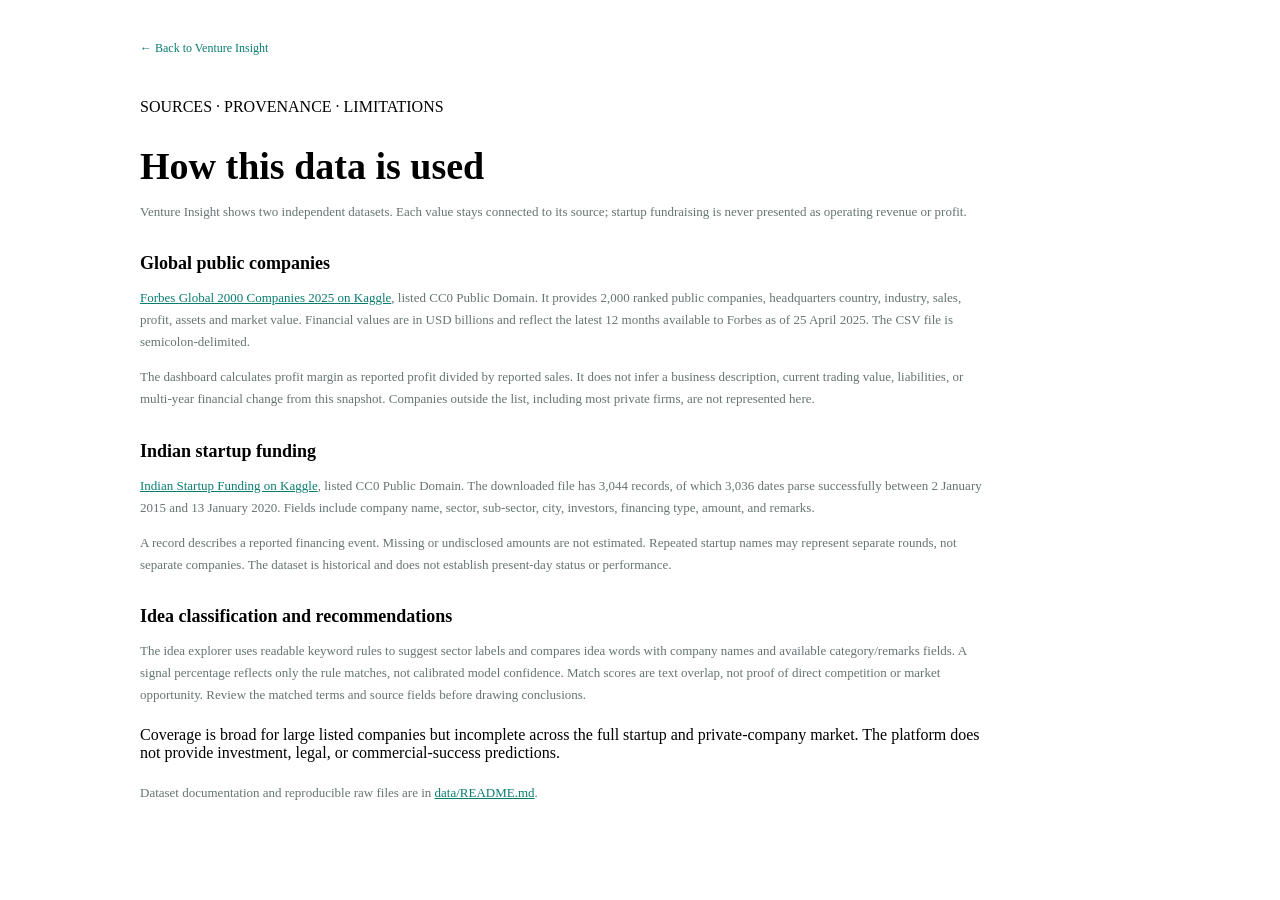
==== web/methodology.html @ 987d599c "feat: build local venture market intelligence dashboard" ====
<!doctype html><html lang="en"><head><meta charset="utf-8"><meta name="viewport" content="width=device-width,initial-scale=1"><title>Data methodology — Venture Insight</title><link rel="stylesheet" href="/styles.css"><style>main{max-width:1000px;margin:0 auto;padding:30px 24px}.back{color:#0a7c71;text-decoration:none;font-size:12px}.method{max-width:850px}.method h1{font:700 38px Manrope;margin:28px 0 10px}.method h2{font:700 18px Manrope;margin:30px 0 8px}.method p,.method li{color:#667472;font-size:13px;line-height:1.7}.method a{color:#0a7c71}.method .notice{margin:20px 0}</style></head><body><main><a class="back" href="/#overview">← Back to Venture Insight</a><article class="method"><div class="eyebrow" style="margin-top:42px">SOURCES · PROVENANCE · LIMITATIONS</div><h1>How this data is used</h1><p>Venture Insight shows two independent datasets. Each value stays connected to its source; startup fundraising is never presented as operating revenue or profit.</p><h2>Global public companies</h2><p><a href="https://www.kaggle.com/datasets/ellimaaac/forbes-the-global-2000-companies-2025">Forbes Global 2000 Companies 2025 on Kaggle</a>, listed CC0 Public Domain. It provides 2,000 ranked public companies, headquarters country, industry, sales, profit, assets and market value. Financial values are in USD billions and reflect the latest 12 months available to Forbes as of 25 April 2025. The CSV file is semicolon-delimited.</p><p>The dashboard calculates profit margin as reported profit divided by reported sales. It does not infer a business description, current trading value, liabilities, or multi-year financial change from this snapshot. Companies outside the list, including most private firms, are not represented here.</p><h2>Indian startup funding</h2><p><a href="https://www.kaggle.com/datasets/sudalairajkumar/indian-startup-funding">Indian Startup Funding on Kaggle</a>, listed CC0 Public Domain. The downloaded file has 3,044 records, of which 3,036 dates parse successfully between 2 January 2015 and 13 January 2020. Fields include company name, sector, sub-sector, city, investors, financing type, amount, and remarks.</p><p>A record describes a reported financing event. Missing or undisclosed amounts are not estimated. Repeated startup names may represent separate rounds, not separate companies. The dataset is historical and does not establish present-day status or performance.</p><h2>Idea classification and recommendations</h2><p>The idea explorer uses readable keyword rules to suggest sector labels and compares idea words with company names and available category/remarks fields. A signal percentage reflects only the rule matches, not calibrated model confidence. Match scores are text overlap, not proof of direct competition or market opportunity. Review the matched terms and source fields before drawing conclusions.</p><div class="notice">Coverage is broad for large listed companies but incomplete across the full startup and private-company market. The platform does not provide investment, legal, or commercial-success predictions.</div><p>Dataset documentation and reproducible raw files are in <a href="https://github.com/ArshSharma21/venture-insight/blob/main/data/README.md">data/README.md</a>.</p></article></main></body></html>
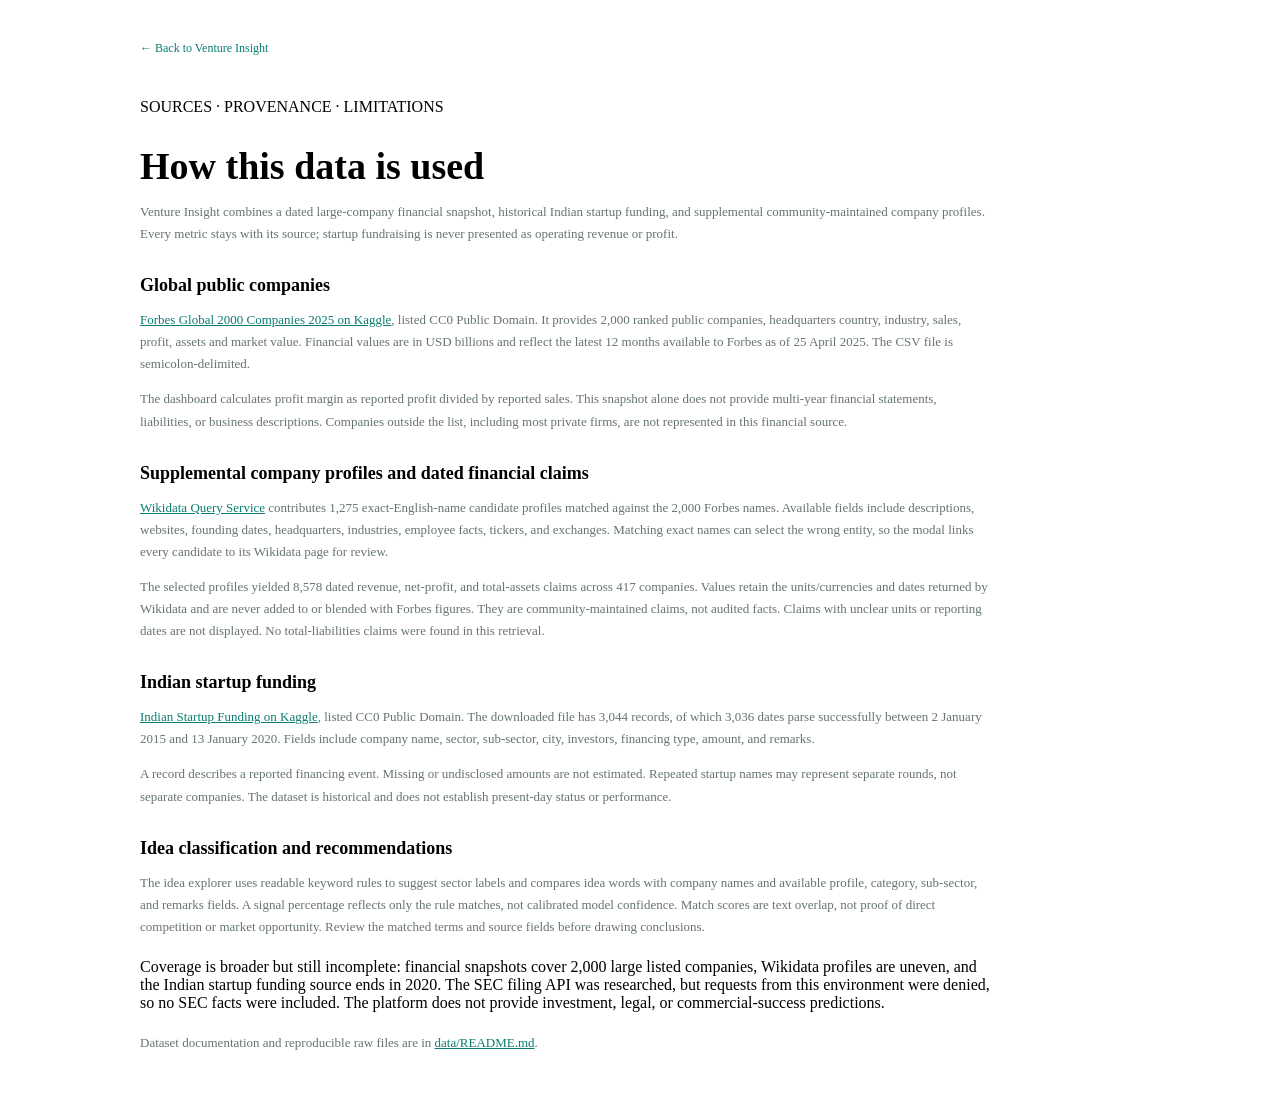
==== commit 0f0a1d43: "feat: enrich company profiles and financial history" ====
--- a/web/methodology.html
+++ b/web/methodology.html
@@ -1 +1 @@
-<!doctype html><html lang="en"><head><meta charset="utf-8"><meta name="viewport" content="width=device-width,initial-scale=1"><title>Data methodology — Venture Insight</title><link rel="stylesheet" href="/styles.css"><style>main{max-width:1000px;margin:0 auto;padding:30px 24px}.back{color:#0a7c71;text-decoration:none;font-size:12px}.method{max-width:850px}.method h1{font:700 38px Manrope;margin:28px 0 10px}.method h2{font:700 18px Manrope;margin:30px 0 8px}.method p,.method li{color:#667472;font-size:13px;line-height:1.7}.method a{color:#0a7c71}.method .notice{margin:20px 0}</style></head><body><main><a class="back" href="/#overview">← Back to Venture Insight</a><article class="method"><div class="eyebrow" style="margin-top:42px">SOURCES · PROVENANCE · LIMITATIONS</div><h1>How this data is used</h1><p>Venture Insight shows two independent datasets. Each value stays connected to its source; startup fundraising is never presented as operating revenue or profit.</p><h2>Global public companies</h2><p><a href="https://www.kaggle.com/datasets/ellimaaac/forbes-the-global-2000-companies-2025">Forbes Global 2000 Companies 2025 on Kaggle</a>, listed CC0 Public Domain. It provides 2,000 ranked public companies, headquarters country, industry, sales, profit, assets and market value. Financial values are in USD billions and reflect the latest 12 months available to Forbes as of 25 April 2025. The CSV file is semicolon-delimited.</p><p>The dashboard calculates profit margin as reported profit divided by reported sales. It does not infer a business description, current trading value, liabilities, or multi-year financial change from this snapshot. Companies outside the list, including most private firms, are not represented here.</p><h2>Indian startup funding</h2><p><a href="https://www.kaggle.com/datasets/sudalairajkumar/indian-startup-funding">Indian Startup Funding on Kaggle</a>, listed CC0 Public Domain. The downloaded file has 3,044 records, of which 3,036 dates parse successfully between 2 January 2015 and 13 January 2020. Fields include company name, sector, sub-sector, city, investors, financing type, amount, and remarks.</p><p>A record describes a reported financing event. Missing or undisclosed amounts are not estimated. Repeated startup names may represent separate rounds, not separate companies. The dataset is historical and does not establish present-day status or performance.</p><h2>Idea classification and recommendations</h2><p>The idea explorer uses readable keyword rules to suggest sector labels and compares idea words with company names and available category/remarks fields. A signal percentage reflects only the rule matches, not calibrated model confidence. Match scores are text overlap, not proof of direct competition or market opportunity. Review the matched terms and source fields before drawing conclusions.</p><div class="notice">Coverage is broad for large listed companies but incomplete across the full startup and private-company market. The platform does not provide investment, legal, or commercial-success predictions.</div><p>Dataset documentation and reproducible raw files are in <a href="https://github.com/ArshSharma21/venture-insight/blob/main/data/README.md">data/README.md</a>.</p></article></main></body></html>
+<!doctype html><html lang="en"><head><meta charset="utf-8"><meta name="viewport" content="width=device-width,initial-scale=1"><title>Data methodology — Venture Insight</title><link rel="stylesheet" href="/styles.css"><style>main{max-width:1000px;margin:0 auto;padding:30px 24px}.back{color:#0a7c71;text-decoration:none;font-size:12px}.method{max-width:850px}.method h1{font:700 38px Manrope;margin:28px 0 10px}.method h2{font:700 18px Manrope;margin:30px 0 8px}.method p,.method li{color:#667472;font-size:13px;line-height:1.7}.method a{color:#0a7c71}.method .notice{margin:20px 0}</style></head><body><main><a class="back" href="/#overview">← Back to Venture Insight</a><article class="method"><div class="eyebrow" style="margin-top:42px">SOURCES · PROVENANCE · LIMITATIONS</div><h1>How this data is used</h1><p>Venture Insight combines a dated large-company financial snapshot, historical Indian startup funding, and supplemental community-maintained company profiles. Every metric stays with its source; startup fundraising is never presented as operating revenue or profit.</p><h2>Global public companies</h2><p><a href="https://www.kaggle.com/datasets/ellimaaac/forbes-the-global-2000-companies-2025">Forbes Global 2000 Companies 2025 on Kaggle</a>, listed CC0 Public Domain. It provides 2,000 ranked public companies, headquarters country, industry, sales, profit, assets and market value. Financial values are in USD billions and reflect the latest 12 months available to Forbes as of 25 April 2025. The CSV file is semicolon-delimited.</p><p>The dashboard calculates profit margin as reported profit divided by reported sales. This snapshot alone does not provide multi-year financial statements, liabilities, or business descriptions. Companies outside the list, including most private firms, are not represented in this financial source.</p><h2>Supplemental company profiles and dated financial claims</h2><p><a href="https://query.wikidata.org/">Wikidata Query Service</a> contributes 1,275 exact-English-name candidate profiles matched against the 2,000 Forbes names. Available fields include descriptions, websites, founding dates, headquarters, industries, employee facts, tickers, and exchanges. Matching exact names can select the wrong entity, so the modal links every candidate to its Wikidata page for review.</p><p>The selected profiles yielded 8,578 dated revenue, net-profit, and total-assets claims across 417 companies. Values retain the units/currencies and dates returned by Wikidata and are never added to or blended with Forbes figures. They are community-maintained claims, not audited facts. Claims with unclear units or reporting dates are not displayed. No total-liabilities claims were found in this retrieval.</p><h2>Indian startup funding</h2><p><a href="https://www.kaggle.com/datasets/sudalairajkumar/indian-startup-funding">Indian Startup Funding on Kaggle</a>, listed CC0 Public Domain. The downloaded file has 3,044 records, of which 3,036 dates parse successfully between 2 January 2015 and 13 January 2020. Fields include company name, sector, sub-sector, city, investors, financing type, amount, and remarks.</p><p>A record describes a reported financing event. Missing or undisclosed amounts are not estimated. Repeated startup names may represent separate rounds, not separate companies. The dataset is historical and does not establish present-day status or performance.</p><h2>Idea classification and recommendations</h2><p>The idea explorer uses readable keyword rules to suggest sector labels and compares idea words with company names and available profile, category, sub-sector, and remarks fields. A signal percentage reflects only the rule matches, not calibrated model confidence. Match scores are text overlap, not proof of direct competition or market opportunity. Review the matched terms and source fields before drawing conclusions.</p><div class="notice">Coverage is broader but still incomplete: financial snapshots cover 2,000 large listed companies, Wikidata profiles are uneven, and the Indian startup funding source ends in 2020. The SEC filing API was researched, but requests from this environment were denied, so no SEC facts were included. The platform does not provide investment, legal, or commercial-success predictions.</div><p>Dataset documentation and reproducible raw files are in <a href="https://github.com/ArshSharma21/venture-insight/blob/main/data/README.md">data/README.md</a>.</p></article></main></body></html>
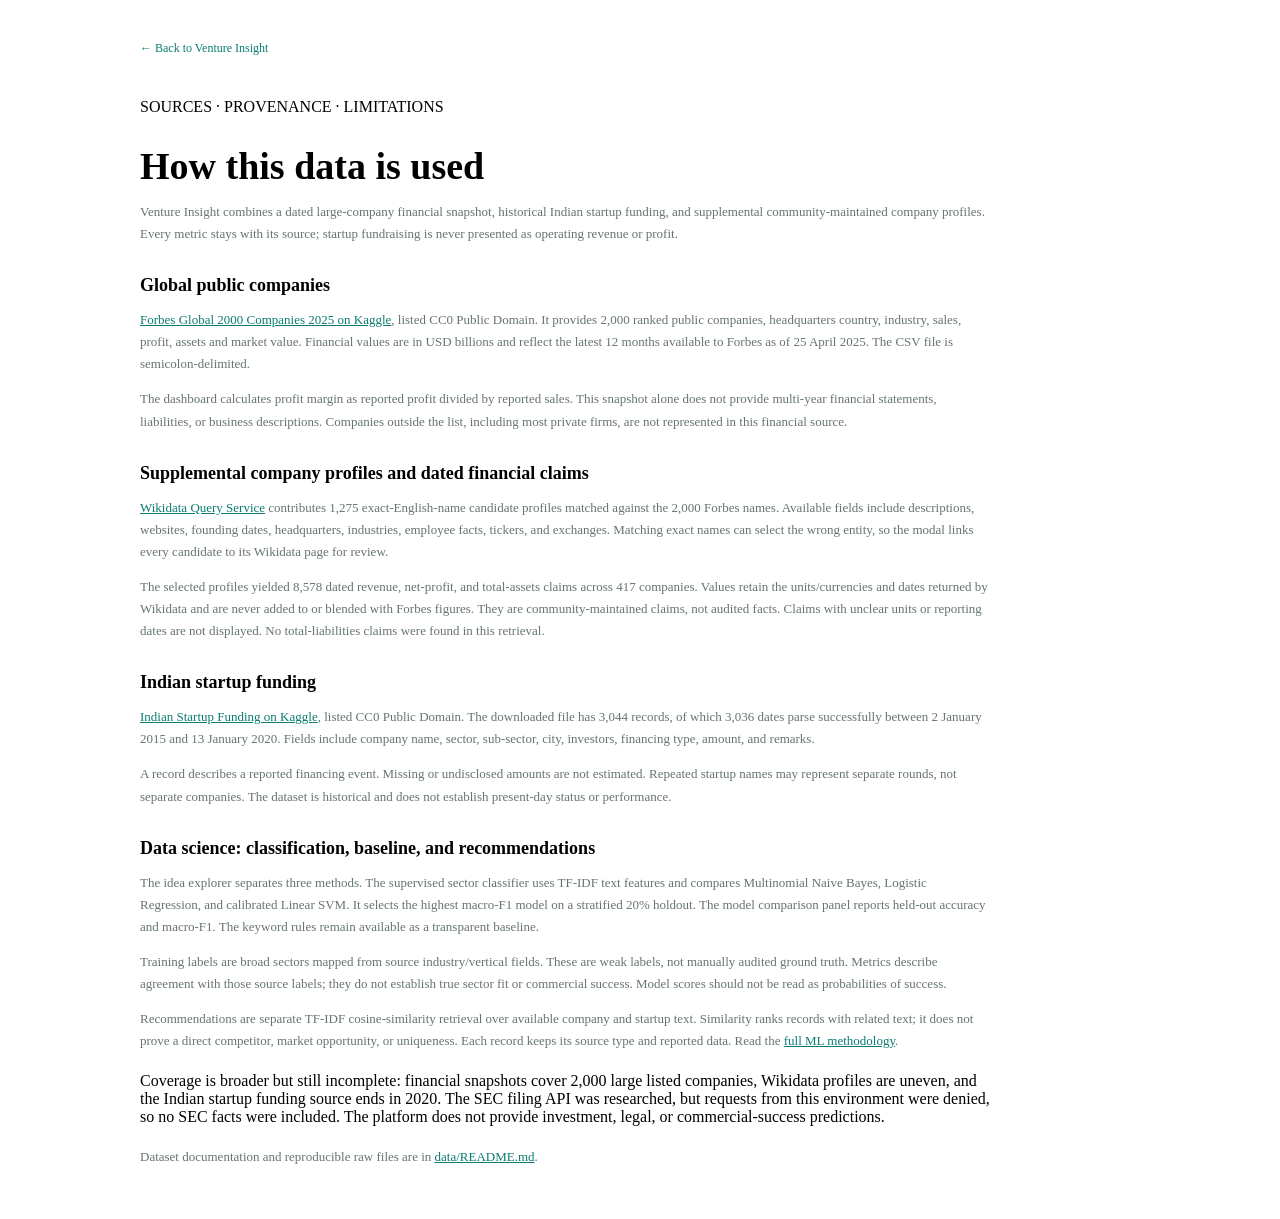
==== commit ffc8d67d: "feat: add evaluated ML classification pipeline" ====
--- a/web/methodology.html
+++ b/web/methodology.html
@@ -1 +1 @@
-<!doctype html><html lang="en"><head><meta charset="utf-8"><meta name="viewport" content="width=device-width,initial-scale=1"><title>Data methodology — Venture Insight</title><link rel="stylesheet" href="/styles.css"><style>main{max-width:1000px;margin:0 auto;padding:30px 24px}.back{color:#0a7c71;text-decoration:none;font-size:12px}.method{max-width:850px}.method h1{font:700 38px Manrope;margin:28px 0 10px}.method h2{font:700 18px Manrope;margin:30px 0 8px}.method p,.method li{color:#667472;font-size:13px;line-height:1.7}.method a{color:#0a7c71}.method .notice{margin:20px 0}</style></head><body><main><a class="back" href="/#overview">← Back to Venture Insight</a><article class="method"><div class="eyebrow" style="margin-top:42px">SOURCES · PROVENANCE · LIMITATIONS</div><h1>How this data is used</h1><p>Venture Insight combines a dated large-company financial snapshot, historical Indian startup funding, and supplemental community-maintained company profiles. Every metric stays with its source; startup fundraising is never presented as operating revenue or profit.</p><h2>Global public companies</h2><p><a href="https://www.kaggle.com/datasets/ellimaaac/forbes-the-global-2000-companies-2025">Forbes Global 2000 Companies 2025 on Kaggle</a>, listed CC0 Public Domain. It provides 2,000 ranked public companies, headquarters country, industry, sales, profit, assets and market value. Financial values are in USD billions and reflect the latest 12 months available to Forbes as of 25 April 2025. The CSV file is semicolon-delimited.</p><p>The dashboard calculates profit margin as reported profit divided by reported sales. This snapshot alone does not provide multi-year financial statements, liabilities, or business descriptions. Companies outside the list, including most private firms, are not represented in this financial source.</p><h2>Supplemental company profiles and dated financial claims</h2><p><a href="https://query.wikidata.org/">Wikidata Query Service</a> contributes 1,275 exact-English-name candidate profiles matched against the 2,000 Forbes names. Available fields include descriptions, websites, founding dates, headquarters, industries, employee facts, tickers, and exchanges. Matching exact names can select the wrong entity, so the modal links every candidate to its Wikidata page for review.</p><p>The selected profiles yielded 8,578 dated revenue, net-profit, and total-assets claims across 417 companies. Values retain the units/currencies and dates returned by Wikidata and are never added to or blended with Forbes figures. They are community-maintained claims, not audited facts. Claims with unclear units or reporting dates are not displayed. No total-liabilities claims were found in this retrieval.</p><h2>Indian startup funding</h2><p><a href="https://www.kaggle.com/datasets/sudalairajkumar/indian-startup-funding">Indian Startup Funding on Kaggle</a>, listed CC0 Public Domain. The downloaded file has 3,044 records, of which 3,036 dates parse successfully between 2 January 2015 and 13 January 2020. Fields include company name, sector, sub-sector, city, investors, financing type, amount, and remarks.</p><p>A record describes a reported financing event. Missing or undisclosed amounts are not estimated. Repeated startup names may represent separate rounds, not separate companies. The dataset is historical and does not establish present-day status or performance.</p><h2>Idea classification and recommendations</h2><p>The idea explorer uses readable keyword rules to suggest sector labels and compares idea words with company names and available profile, category, sub-sector, and remarks fields. A signal percentage reflects only the rule matches, not calibrated model confidence. Match scores are text overlap, not proof of direct competition or market opportunity. Review the matched terms and source fields before drawing conclusions.</p><div class="notice">Coverage is broader but still incomplete: financial snapshots cover 2,000 large listed companies, Wikidata profiles are uneven, and the Indian startup funding source ends in 2020. The SEC filing API was researched, but requests from this environment were denied, so no SEC facts were included. The platform does not provide investment, legal, or commercial-success predictions.</div><p>Dataset documentation and reproducible raw files are in <a href="https://github.com/ArshSharma21/venture-insight/blob/main/data/README.md">data/README.md</a>.</p></article></main></body></html>
+<!doctype html><html lang="en"><head><meta charset="utf-8"><meta name="viewport" content="width=device-width,initial-scale=1"><title>Data methodology — Venture Insight</title><link rel="stylesheet" href="/styles.css"><style>main{max-width:1000px;margin:0 auto;padding:30px 24px}.back{color:#0a7c71;text-decoration:none;font-size:12px}.method{max-width:850px}.method h1{font:700 38px Manrope;margin:28px 0 10px}.method h2{font:700 18px Manrope;margin:30px 0 8px}.method p,.method li{color:#667472;font-size:13px;line-height:1.7}.method a{color:#0a7c71}.method .notice{margin:20px 0}</style></head><body><main><a class="back" href="/#overview">← Back to Venture Insight</a><article class="method"><div class="eyebrow" style="margin-top:42px">SOURCES · PROVENANCE · LIMITATIONS</div><h1>How this data is used</h1><p>Venture Insight combines a dated large-company financial snapshot, historical Indian startup funding, and supplemental community-maintained company profiles. Every metric stays with its source; startup fundraising is never presented as operating revenue or profit.</p><h2>Global public companies</h2><p><a href="https://www.kaggle.com/datasets/ellimaaac/forbes-the-global-2000-companies-2025">Forbes Global 2000 Companies 2025 on Kaggle</a>, listed CC0 Public Domain. It provides 2,000 ranked public companies, headquarters country, industry, sales, profit, assets and market value. Financial values are in USD billions and reflect the latest 12 months available to Forbes as of 25 April 2025. The CSV file is semicolon-delimited.</p><p>The dashboard calculates profit margin as reported profit divided by reported sales. This snapshot alone does not provide multi-year financial statements, liabilities, or business descriptions. Companies outside the list, including most private firms, are not represented in this financial source.</p><h2>Supplemental company profiles and dated financial claims</h2><p><a href="https://query.wikidata.org/">Wikidata Query Service</a> contributes 1,275 exact-English-name candidate profiles matched against the 2,000 Forbes names. Available fields include descriptions, websites, founding dates, headquarters, industries, employee facts, tickers, and exchanges. Matching exact names can select the wrong entity, so the modal links every candidate to its Wikidata page for review.</p><p>The selected profiles yielded 8,578 dated revenue, net-profit, and total-assets claims across 417 companies. Values retain the units/currencies and dates returned by Wikidata and are never added to or blended with Forbes figures. They are community-maintained claims, not audited facts. Claims with unclear units or reporting dates are not displayed. No total-liabilities claims were found in this retrieval.</p><h2>Indian startup funding</h2><p><a href="https://www.kaggle.com/datasets/sudalairajkumar/indian-startup-funding">Indian Startup Funding on Kaggle</a>, listed CC0 Public Domain. The downloaded file has 3,044 records, of which 3,036 dates parse successfully between 2 January 2015 and 13 January 2020. Fields include company name, sector, sub-sector, city, investors, financing type, amount, and remarks.</p><p>A record describes a reported financing event. Missing or undisclosed amounts are not estimated. Repeated startup names may represent separate rounds, not separate companies. The dataset is historical and does not establish present-day status or performance.</p><h2 id="ml-methods">Data science: classification, baseline, and recommendations</h2><p>The idea explorer separates three methods. The supervised sector classifier uses TF-IDF text features and compares Multinomial Naive Bayes, Logistic Regression, and calibrated Linear SVM. It selects the highest macro-F1 model on a stratified 20% holdout. The model comparison panel reports held-out accuracy and macro-F1. The keyword rules remain available as a transparent baseline.</p><p>Training labels are broad sectors mapped from source industry/vertical fields. These are weak labels, not manually audited ground truth. Metrics describe agreement with those source labels; they do not establish true sector fit or commercial success. Model scores should not be read as probabilities of success.</p><p>Recommendations are separate TF-IDF cosine-similarity retrieval over available company and startup text. Similarity ranks records with related text; it does not prove a direct competitor, market opportunity, or uniqueness. Each record keeps its source type and reported data. Read the <a href="/methodology.html#ml-methods">full ML methodology</a>.</p><div class="notice">Coverage is broader but still incomplete: financial snapshots cover 2,000 large listed companies, Wikidata profiles are uneven, and the Indian startup funding source ends in 2020. The SEC filing API was researched, but requests from this environment were denied, so no SEC facts were included. The platform does not provide investment, legal, or commercial-success predictions.</div><p>Dataset documentation and reproducible raw files are in <a href="https://github.com/ArshSharma21/venture-insight/blob/main/data/README.md">data/README.md</a>.</p></article></main></body></html>
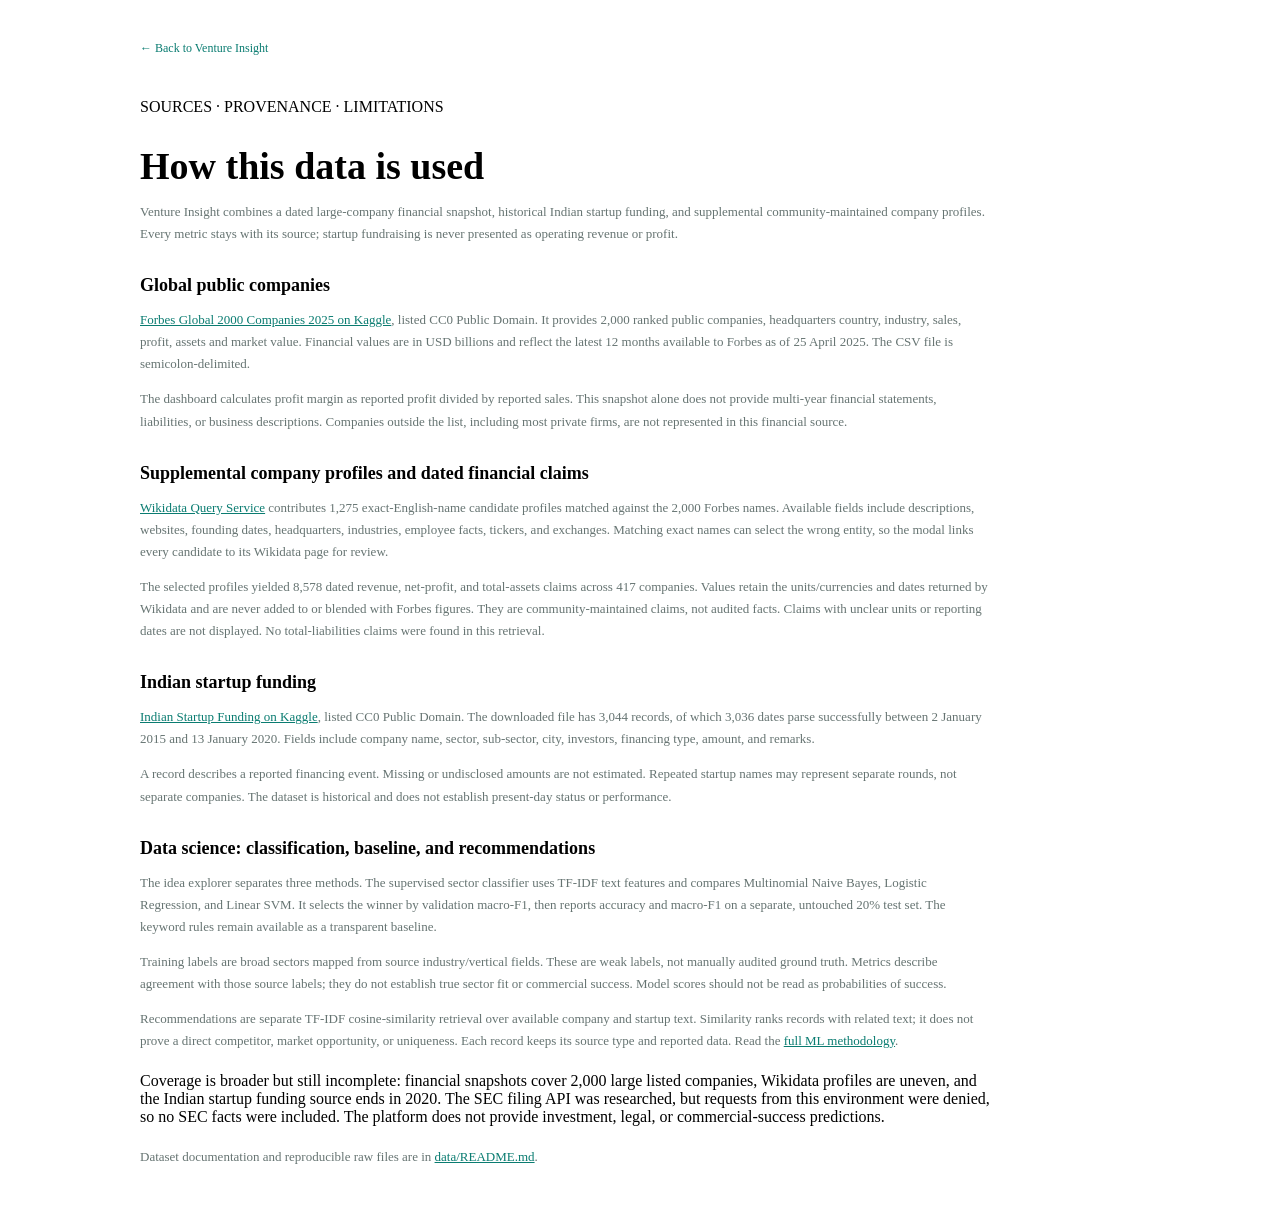
==== commit 9d001f24: "fix: separate validation and final classifier evaluation" ====
--- a/web/methodology.html
+++ b/web/methodology.html
@@ -1 +1 @@
-<!doctype html><html lang="en"><head><meta charset="utf-8"><meta name="viewport" content="width=device-width,initial-scale=1"><title>Data methodology — Venture Insight</title><link rel="stylesheet" href="/styles.css"><style>main{max-width:1000px;margin:0 auto;padding:30px 24px}.back{color:#0a7c71;text-decoration:none;font-size:12px}.method{max-width:850px}.method h1{font:700 38px Manrope;margin:28px 0 10px}.method h2{font:700 18px Manrope;margin:30px 0 8px}.method p,.method li{color:#667472;font-size:13px;line-height:1.7}.method a{color:#0a7c71}.method .notice{margin:20px 0}</style></head><body><main><a class="back" href="/#overview">← Back to Venture Insight</a><article class="method"><div class="eyebrow" style="margin-top:42px">SOURCES · PROVENANCE · LIMITATIONS</div><h1>How this data is used</h1><p>Venture Insight combines a dated large-company financial snapshot, historical Indian startup funding, and supplemental community-maintained company profiles. Every metric stays with its source; startup fundraising is never presented as operating revenue or profit.</p><h2>Global public companies</h2><p><a href="https://www.kaggle.com/datasets/ellimaaac/forbes-the-global-2000-companies-2025">Forbes Global 2000 Companies 2025 on Kaggle</a>, listed CC0 Public Domain. It provides 2,000 ranked public companies, headquarters country, industry, sales, profit, assets and market value. Financial values are in USD billions and reflect the latest 12 months available to Forbes as of 25 April 2025. The CSV file is semicolon-delimited.</p><p>The dashboard calculates profit margin as reported profit divided by reported sales. This snapshot alone does not provide multi-year financial statements, liabilities, or business descriptions. Companies outside the list, including most private firms, are not represented in this financial source.</p><h2>Supplemental company profiles and dated financial claims</h2><p><a href="https://query.wikidata.org/">Wikidata Query Service</a> contributes 1,275 exact-English-name candidate profiles matched against the 2,000 Forbes names. Available fields include descriptions, websites, founding dates, headquarters, industries, employee facts, tickers, and exchanges. Matching exact names can select the wrong entity, so the modal links every candidate to its Wikidata page for review.</p><p>The selected profiles yielded 8,578 dated revenue, net-profit, and total-assets claims across 417 companies. Values retain the units/currencies and dates returned by Wikidata and are never added to or blended with Forbes figures. They are community-maintained claims, not audited facts. Claims with unclear units or reporting dates are not displayed. No total-liabilities claims were found in this retrieval.</p><h2>Indian startup funding</h2><p><a href="https://www.kaggle.com/datasets/sudalairajkumar/indian-startup-funding">Indian Startup Funding on Kaggle</a>, listed CC0 Public Domain. The downloaded file has 3,044 records, of which 3,036 dates parse successfully between 2 January 2015 and 13 January 2020. Fields include company name, sector, sub-sector, city, investors, financing type, amount, and remarks.</p><p>A record describes a reported financing event. Missing or undisclosed amounts are not estimated. Repeated startup names may represent separate rounds, not separate companies. The dataset is historical and does not establish present-day status or performance.</p><h2 id="ml-methods">Data science: classification, baseline, and recommendations</h2><p>The idea explorer separates three methods. The supervised sector classifier uses TF-IDF text features and compares Multinomial Naive Bayes, Logistic Regression, and calibrated Linear SVM. It selects the highest macro-F1 model on a stratified 20% holdout. The model comparison panel reports held-out accuracy and macro-F1. The keyword rules remain available as a transparent baseline.</p><p>Training labels are broad sectors mapped from source industry/vertical fields. These are weak labels, not manually audited ground truth. Metrics describe agreement with those source labels; they do not establish true sector fit or commercial success. Model scores should not be read as probabilities of success.</p><p>Recommendations are separate TF-IDF cosine-similarity retrieval over available company and startup text. Similarity ranks records with related text; it does not prove a direct competitor, market opportunity, or uniqueness. Each record keeps its source type and reported data. Read the <a href="/methodology.html#ml-methods">full ML methodology</a>.</p><div class="notice">Coverage is broader but still incomplete: financial snapshots cover 2,000 large listed companies, Wikidata profiles are uneven, and the Indian startup funding source ends in 2020. The SEC filing API was researched, but requests from this environment were denied, so no SEC facts were included. The platform does not provide investment, legal, or commercial-success predictions.</div><p>Dataset documentation and reproducible raw files are in <a href="https://github.com/ArshSharma21/venture-insight/blob/main/data/README.md">data/README.md</a>.</p></article></main></body></html>
+<!doctype html><html lang="en"><head><meta charset="utf-8"><meta name="viewport" content="width=device-width,initial-scale=1"><title>Data methodology — Venture Insight</title><link rel="stylesheet" href="/styles.css"><style>main{max-width:1000px;margin:0 auto;padding:30px 24px}.back{color:#0a7c71;text-decoration:none;font-size:12px}.method{max-width:850px}.method h1{font:700 38px Manrope;margin:28px 0 10px}.method h2{font:700 18px Manrope;margin:30px 0 8px}.method p,.method li{color:#667472;font-size:13px;line-height:1.7}.method a{color:#0a7c71}.method .notice{margin:20px 0}</style></head><body><main><a class="back" href="/#overview">← Back to Venture Insight</a><article class="method"><div class="eyebrow" style="margin-top:42px">SOURCES · PROVENANCE · LIMITATIONS</div><h1>How this data is used</h1><p>Venture Insight combines a dated large-company financial snapshot, historical Indian startup funding, and supplemental community-maintained company profiles. Every metric stays with its source; startup fundraising is never presented as operating revenue or profit.</p><h2>Global public companies</h2><p><a href="https://www.kaggle.com/datasets/ellimaaac/forbes-the-global-2000-companies-2025">Forbes Global 2000 Companies 2025 on Kaggle</a>, listed CC0 Public Domain. It provides 2,000 ranked public companies, headquarters country, industry, sales, profit, assets and market value. Financial values are in USD billions and reflect the latest 12 months available to Forbes as of 25 April 2025. The CSV file is semicolon-delimited.</p><p>The dashboard calculates profit margin as reported profit divided by reported sales. This snapshot alone does not provide multi-year financial statements, liabilities, or business descriptions. Companies outside the list, including most private firms, are not represented in this financial source.</p><h2>Supplemental company profiles and dated financial claims</h2><p><a href="https://query.wikidata.org/">Wikidata Query Service</a> contributes 1,275 exact-English-name candidate profiles matched against the 2,000 Forbes names. Available fields include descriptions, websites, founding dates, headquarters, industries, employee facts, tickers, and exchanges. Matching exact names can select the wrong entity, so the modal links every candidate to its Wikidata page for review.</p><p>The selected profiles yielded 8,578 dated revenue, net-profit, and total-assets claims across 417 companies. Values retain the units/currencies and dates returned by Wikidata and are never added to or blended with Forbes figures. They are community-maintained claims, not audited facts. Claims with unclear units or reporting dates are not displayed. No total-liabilities claims were found in this retrieval.</p><h2>Indian startup funding</h2><p><a href="https://www.kaggle.com/datasets/sudalairajkumar/indian-startup-funding">Indian Startup Funding on Kaggle</a>, listed CC0 Public Domain. The downloaded file has 3,044 records, of which 3,036 dates parse successfully between 2 January 2015 and 13 January 2020. Fields include company name, sector, sub-sector, city, investors, financing type, amount, and remarks.</p><p>A record describes a reported financing event. Missing or undisclosed amounts are not estimated. Repeated startup names may represent separate rounds, not separate companies. The dataset is historical and does not establish present-day status or performance.</p><h2 id="ml-methods">Data science: classification, baseline, and recommendations</h2><p>The idea explorer separates three methods. The supervised sector classifier uses TF-IDF text features and compares Multinomial Naive Bayes, Logistic Regression, and Linear SVM. It selects the winner by validation macro-F1, then reports accuracy and macro-F1 on a separate, untouched 20% test set. The keyword rules remain available as a transparent baseline.</p><p>Training labels are broad sectors mapped from source industry/vertical fields. These are weak labels, not manually audited ground truth. Metrics describe agreement with those source labels; they do not establish true sector fit or commercial success. Model scores should not be read as probabilities of success.</p><p>Recommendations are separate TF-IDF cosine-similarity retrieval over available company and startup text. Similarity ranks records with related text; it does not prove a direct competitor, market opportunity, or uniqueness. Each record keeps its source type and reported data. Read the <a href="https://github.com/ArshSharma21/venture-insight/blob/main/docs/ML_METHODOLOGY.md">full ML methodology</a>.</p><div class="notice">Coverage is broader but still incomplete: financial snapshots cover 2,000 large listed companies, Wikidata profiles are uneven, and the Indian startup funding source ends in 2020. The SEC filing API was researched, but requests from this environment were denied, so no SEC facts were included. The platform does not provide investment, legal, or commercial-success predictions.</div><p>Dataset documentation and reproducible raw files are in <a href="https://github.com/ArshSharma21/venture-insight/blob/main/data/README.md">data/README.md</a>.</p></article></main></body></html>
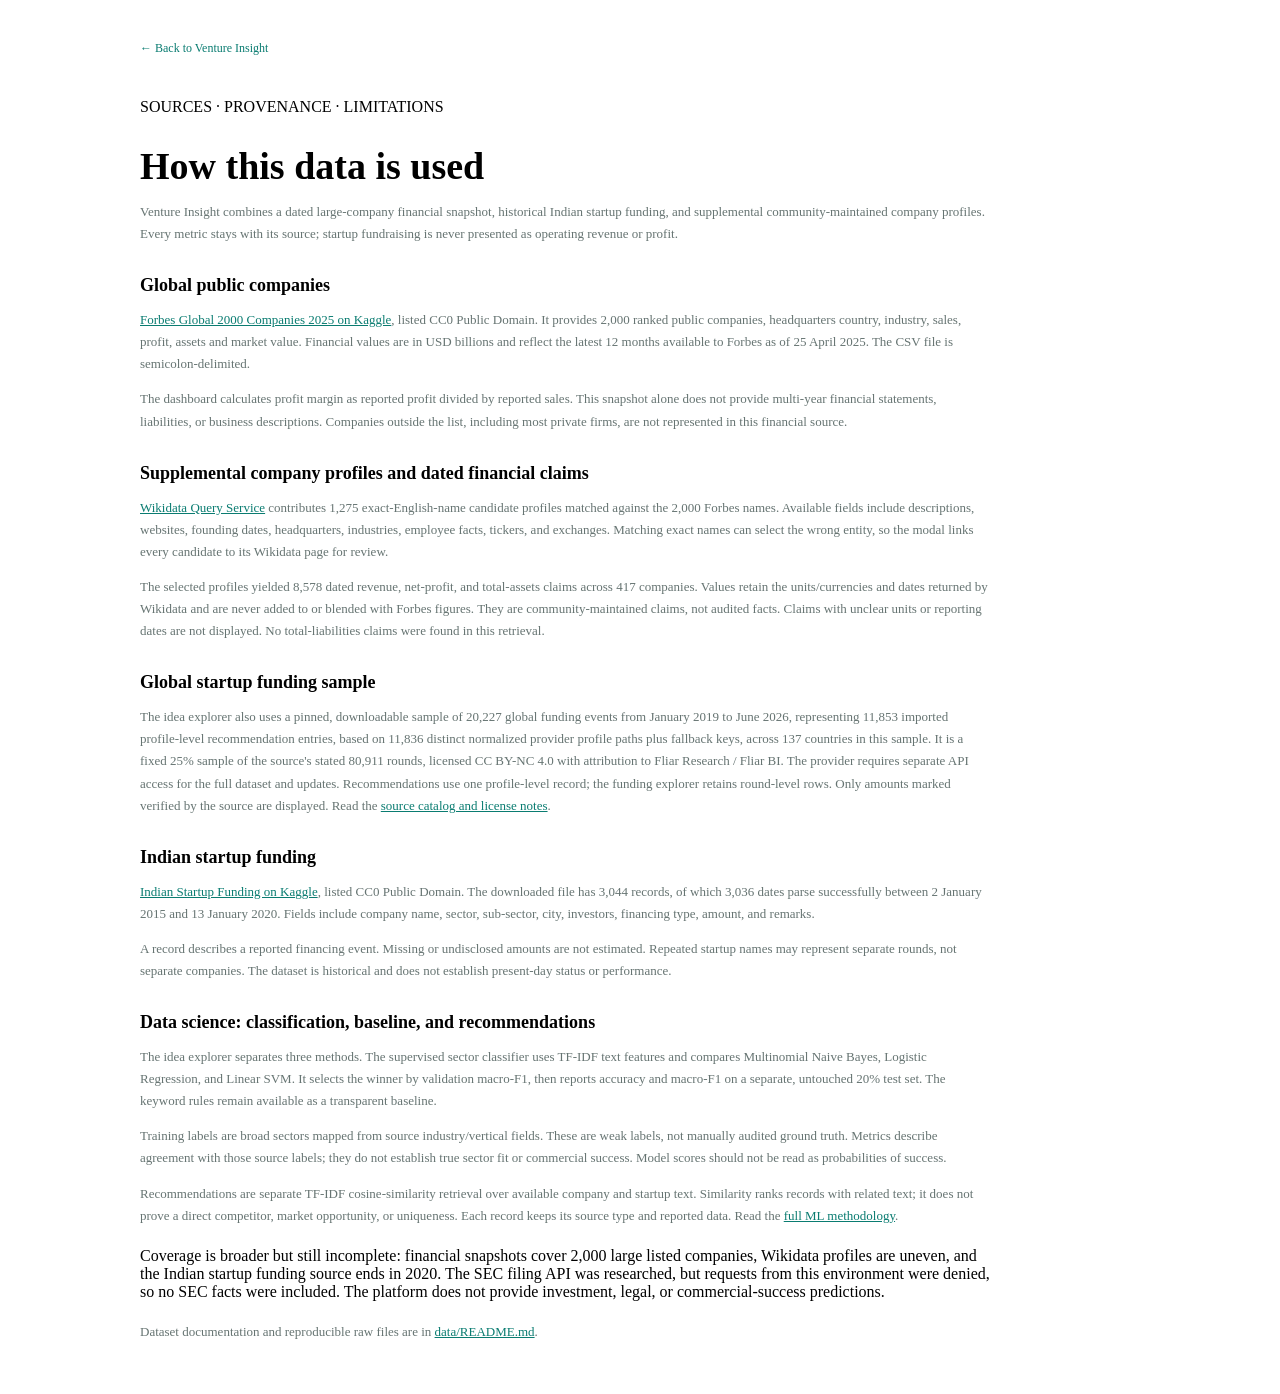
==== commit 3d146db4: "feat: expand sourced startup recommendations" ====
--- a/web/methodology.html
+++ b/web/methodology.html
@@ -1 +1 @@
-<!doctype html><html lang="en"><head><meta charset="utf-8"><meta name="viewport" content="width=device-width,initial-scale=1"><title>Data methodology — Venture Insight</title><link rel="stylesheet" href="/styles.css"><style>main{max-width:1000px;margin:0 auto;padding:30px 24px}.back{color:#0a7c71;text-decoration:none;font-size:12px}.method{max-width:850px}.method h1{font:700 38px Manrope;margin:28px 0 10px}.method h2{font:700 18px Manrope;margin:30px 0 8px}.method p,.method li{color:#667472;font-size:13px;line-height:1.7}.method a{color:#0a7c71}.method .notice{margin:20px 0}</style></head><body><main><a class="back" href="/#overview">← Back to Venture Insight</a><article class="method"><div class="eyebrow" style="margin-top:42px">SOURCES · PROVENANCE · LIMITATIONS</div><h1>How this data is used</h1><p>Venture Insight combines a dated large-company financial snapshot, historical Indian startup funding, and supplemental community-maintained company profiles. Every metric stays with its source; startup fundraising is never presented as operating revenue or profit.</p><h2>Global public companies</h2><p><a href="https://www.kaggle.com/datasets/ellimaaac/forbes-the-global-2000-companies-2025">Forbes Global 2000 Companies 2025 on Kaggle</a>, listed CC0 Public Domain. It provides 2,000 ranked public companies, headquarters country, industry, sales, profit, assets and market value. Financial values are in USD billions and reflect the latest 12 months available to Forbes as of 25 April 2025. The CSV file is semicolon-delimited.</p><p>The dashboard calculates profit margin as reported profit divided by reported sales. This snapshot alone does not provide multi-year financial statements, liabilities, or business descriptions. Companies outside the list, including most private firms, are not represented in this financial source.</p><h2>Supplemental company profiles and dated financial claims</h2><p><a href="https://query.wikidata.org/">Wikidata Query Service</a> contributes 1,275 exact-English-name candidate profiles matched against the 2,000 Forbes names. Available fields include descriptions, websites, founding dates, headquarters, industries, employee facts, tickers, and exchanges. Matching exact names can select the wrong entity, so the modal links every candidate to its Wikidata page for review.</p><p>The selected profiles yielded 8,578 dated revenue, net-profit, and total-assets claims across 417 companies. Values retain the units/currencies and dates returned by Wikidata and are never added to or blended with Forbes figures. They are community-maintained claims, not audited facts. Claims with unclear units or reporting dates are not displayed. No total-liabilities claims were found in this retrieval.</p><h2>Indian startup funding</h2><p><a href="https://www.kaggle.com/datasets/sudalairajkumar/indian-startup-funding">Indian Startup Funding on Kaggle</a>, listed CC0 Public Domain. The downloaded file has 3,044 records, of which 3,036 dates parse successfully between 2 January 2015 and 13 January 2020. Fields include company name, sector, sub-sector, city, investors, financing type, amount, and remarks.</p><p>A record describes a reported financing event. Missing or undisclosed amounts are not estimated. Repeated startup names may represent separate rounds, not separate companies. The dataset is historical and does not establish present-day status or performance.</p><h2 id="ml-methods">Data science: classification, baseline, and recommendations</h2><p>The idea explorer separates three methods. The supervised sector classifier uses TF-IDF text features and compares Multinomial Naive Bayes, Logistic Regression, and Linear SVM. It selects the winner by validation macro-F1, then reports accuracy and macro-F1 on a separate, untouched 20% test set. The keyword rules remain available as a transparent baseline.</p><p>Training labels are broad sectors mapped from source industry/vertical fields. These are weak labels, not manually audited ground truth. Metrics describe agreement with those source labels; they do not establish true sector fit or commercial success. Model scores should not be read as probabilities of success.</p><p>Recommendations are separate TF-IDF cosine-similarity retrieval over available company and startup text. Similarity ranks records with related text; it does not prove a direct competitor, market opportunity, or uniqueness. Each record keeps its source type and reported data. Read the <a href="https://github.com/ArshSharma21/venture-insight/blob/main/docs/ML_METHODOLOGY.md">full ML methodology</a>.</p><div class="notice">Coverage is broader but still incomplete: financial snapshots cover 2,000 large listed companies, Wikidata profiles are uneven, and the Indian startup funding source ends in 2020. The SEC filing API was researched, but requests from this environment were denied, so no SEC facts were included. The platform does not provide investment, legal, or commercial-success predictions.</div><p>Dataset documentation and reproducible raw files are in <a href="https://github.com/ArshSharma21/venture-insight/blob/main/data/README.md">data/README.md</a>.</p></article></main></body></html>
+<!doctype html><html lang="en"><head><meta charset="utf-8"><meta name="viewport" content="width=device-width,initial-scale=1"><title>Data methodology — Venture Insight</title><link rel="stylesheet" href="/styles.css"><style>main{max-width:1000px;margin:0 auto;padding:30px 24px}.back{color:#0a7c71;text-decoration:none;font-size:12px}.method{max-width:850px}.method h1{font:700 38px Manrope;margin:28px 0 10px}.method h2{font:700 18px Manrope;margin:30px 0 8px}.method p,.method li{color:#667472;font-size:13px;line-height:1.7}.method a{color:#0a7c71}.method .notice{margin:20px 0}</style></head><body><main><a class="back" href="/#overview">← Back to Venture Insight</a><article class="method"><div class="eyebrow" style="margin-top:42px">SOURCES · PROVENANCE · LIMITATIONS</div><h1>How this data is used</h1><p>Venture Insight combines a dated large-company financial snapshot, historical Indian startup funding, and supplemental community-maintained company profiles. Every metric stays with its source; startup fundraising is never presented as operating revenue or profit.</p><h2>Global public companies</h2><p><a href="https://www.kaggle.com/datasets/ellimaaac/forbes-the-global-2000-companies-2025">Forbes Global 2000 Companies 2025 on Kaggle</a>, listed CC0 Public Domain. It provides 2,000 ranked public companies, headquarters country, industry, sales, profit, assets and market value. Financial values are in USD billions and reflect the latest 12 months available to Forbes as of 25 April 2025. The CSV file is semicolon-delimited.</p><p>The dashboard calculates profit margin as reported profit divided by reported sales. This snapshot alone does not provide multi-year financial statements, liabilities, or business descriptions. Companies outside the list, including most private firms, are not represented in this financial source.</p><h2>Supplemental company profiles and dated financial claims</h2><p><a href="https://query.wikidata.org/">Wikidata Query Service</a> contributes 1,275 exact-English-name candidate profiles matched against the 2,000 Forbes names. Available fields include descriptions, websites, founding dates, headquarters, industries, employee facts, tickers, and exchanges. Matching exact names can select the wrong entity, so the modal links every candidate to its Wikidata page for review.</p><p>The selected profiles yielded 8,578 dated revenue, net-profit, and total-assets claims across 417 companies. Values retain the units/currencies and dates returned by Wikidata and are never added to or blended with Forbes figures. They are community-maintained claims, not audited facts. Claims with unclear units or reporting dates are not displayed. No total-liabilities claims were found in this retrieval.</p><h2>Global startup funding sample</h2><p>The idea explorer also uses a pinned, downloadable sample of 20,227 global funding events from January 2019 to June 2026, representing 11,853 imported profile-level recommendation entries, based on 11,836 distinct normalized provider profile paths plus fallback keys, across 137 countries in this sample. It is a fixed 25% sample of the source's stated 80,911 rounds, licensed CC BY-NC 4.0 with attribution to Fliar Research / Fliar BI. The provider requires separate API access for the full dataset and updates. Recommendations use one profile-level record; the funding explorer retains round-level rows. Only amounts marked verified by the source are displayed. Read the <a href="/sources.html">source catalog and license notes</a>.</p><h2>Indian startup funding</h2><p><a href="https://www.kaggle.com/datasets/sudalairajkumar/indian-startup-funding">Indian Startup Funding on Kaggle</a>, listed CC0 Public Domain. The downloaded file has 3,044 records, of which 3,036 dates parse successfully between 2 January 2015 and 13 January 2020. Fields include company name, sector, sub-sector, city, investors, financing type, amount, and remarks.</p><p>A record describes a reported financing event. Missing or undisclosed amounts are not estimated. Repeated startup names may represent separate rounds, not separate companies. The dataset is historical and does not establish present-day status or performance.</p><h2 id="ml-methods">Data science: classification, baseline, and recommendations</h2><p>The idea explorer separates three methods. The supervised sector classifier uses TF-IDF text features and compares Multinomial Naive Bayes, Logistic Regression, and Linear SVM. It selects the winner by validation macro-F1, then reports accuracy and macro-F1 on a separate, untouched 20% test set. The keyword rules remain available as a transparent baseline.</p><p>Training labels are broad sectors mapped from source industry/vertical fields. These are weak labels, not manually audited ground truth. Metrics describe agreement with those source labels; they do not establish true sector fit or commercial success. Model scores should not be read as probabilities of success.</p><p>Recommendations are separate TF-IDF cosine-similarity retrieval over available company and startup text. Similarity ranks records with related text; it does not prove a direct competitor, market opportunity, or uniqueness. Each record keeps its source type and reported data. Read the <a href="https://github.com/ArshSharma21/venture-insight/blob/main/docs/ML_METHODOLOGY.md">full ML methodology</a>.</p><div class="notice">Coverage is broader but still incomplete: financial snapshots cover 2,000 large listed companies, Wikidata profiles are uneven, and the Indian startup funding source ends in 2020. The SEC filing API was researched, but requests from this environment were denied, so no SEC facts were included. The platform does not provide investment, legal, or commercial-success predictions.</div><p>Dataset documentation and reproducible raw files are in <a href="https://github.com/ArshSharma21/venture-insight/blob/main/data/README.md">data/README.md</a>.</p></article></main></body></html>
